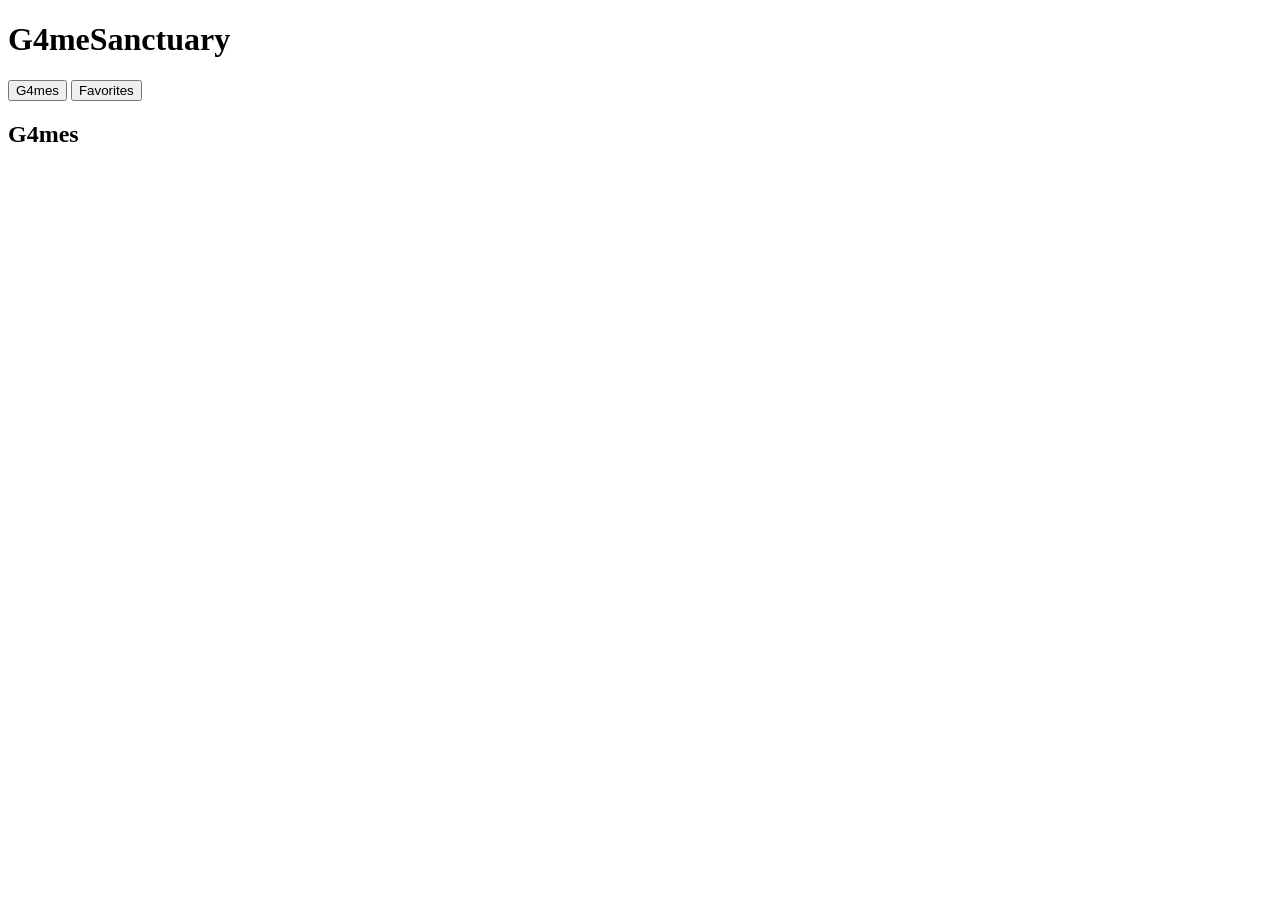
==== index.html @ b6716fb0 "Create index.html" ====
<!DOCTYPE html>
<html lang="en">
<head>
    <meta charset="UTF-8">
    <meta name="viewport" content="width=device-width, initial-scale=1.0">
    <title>G4meSanctuary</title>
    <link rel="stylesheet" href="style.css">
</head>

<body>

    <header>
        <h1>G4meSanctuary</h1>

        <nav>
            <button>G4mes</button>
            <button>Favorites</button>
        </nav>
    </header>

    <main>
        <h2>G4mes</h2>
        <div id="games"></div>
    </main>

</body>
</html>
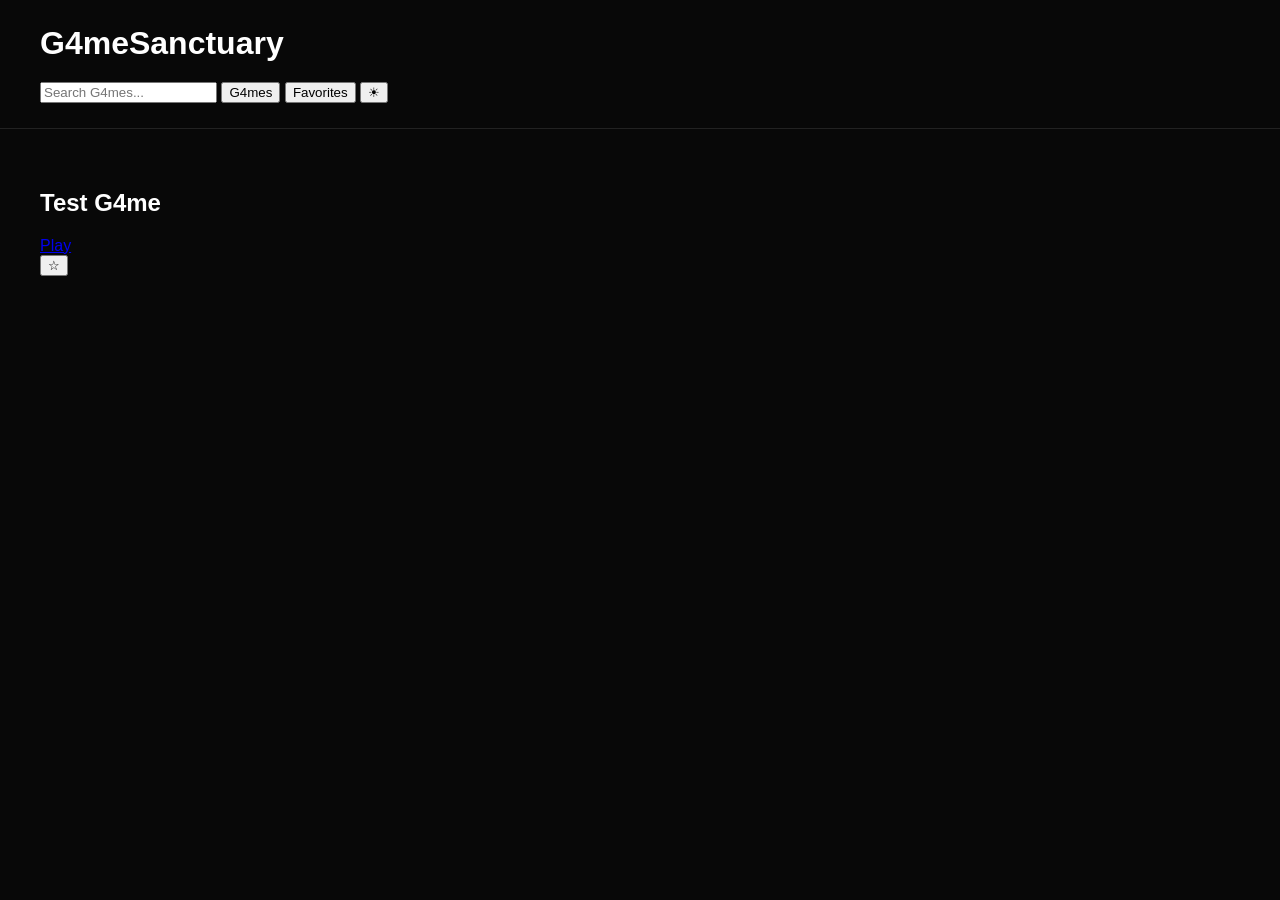
==== commit 8c674ca0: "Update index.html" ====
--- a/index.html
+++ b/index.html
@@ -2,26 +2,148 @@
 <html lang="en">
 <head>
     <meta charset="UTF-8">
-    <meta name="viewport" content="width=device-width, initial-scale=1.0">
     <title>G4meSanctuary</title>
     <link rel="stylesheet" href="style.css">
 </head>
 
 <body>
 
-    <header>
-        <h1>G4meSanctuary</h1>
+<header>
+    <h1>G4meSanctuary</h1>
 
-        <nav>
-            <button>G4mes</button>
-            <button>Favorites</button>
-        </nav>
-    </header>
+    <div class="top-bar">
+        <input type="text" id="search" placeholder="Search G4mes...">
 
-    <main>
-        <h2>G4mes</h2>
-        <div id="games"></div>
-    </main>
+        <button id="gamesButton">G4mes</button>
+        <button id="favoritesButton">Favorites</button>
+        <button id="themeButton">☀</button>
+    </div>
+</header>
+
+<main>
+    <div id="games"></div>
+</main>
+
+<script>
+
+const games = [
+
+    {
+        name: "Test G4me",
+        file: "games/test.html"
+    }
+
+];
+
+let favorites = JSON.parse(localStorage.getItem("favorites")) || [];
+
+let showingFavorites = false;
+
+const gamesContainer = document.getElementById("games");
+const search = document.getElementById("search");
+
+function displayGames() {
+
+    gamesContainer.innerHTML = "";
+
+    let searchText = search.value.toLowerCase();
+
+    let filteredGames = games.filter(game => {
+
+        let matchesSearch =
+            game.name.toLowerCase().includes(searchText);
+
+        let matchesFavorites =
+            !showingFavorites || favorites.includes(game.file);
+
+        return matchesSearch && matchesFavorites;
+
+    });
+
+    if (filteredGames.length === 0) {
+
+        gamesContainer.innerHTML =
+            "<p class='nothing'>No G4mes found.</p>";
+
+        return;
+    }
+
+    filteredGames.forEach(game => {
+
+        const card = document.createElement("div");
+
+        card.className = "game-card";
+
+        const isFavorite = favorites.includes(game.file);
+
+        card.innerHTML = `
+            <div class="game-info">
+                <h2>${game.name}</h2>
+
+                <a href="${game.file}" class="play-button">
+                    Play
+                </a>
+            </div>
+
+            <button class="favorite">
+                ${isFavorite ? "★" : "☆"}
+            </button>
+        `;
+
+        card.querySelector(".favorite").onclick = () => {
+
+            if (favorites.includes(game.file)) {
+
+                favorites = favorites.filter(
+                    file => file !== game.file
+                );
+
+            } else {
+
+                favorites.push(game.file);
+
+            }
+
+            localStorage.setItem(
+                "favorites",
+                JSON.stringify(favorites)
+            );
+
+            displayGames();
+        };
+
+        gamesContainer.appendChild(card);
+
+    });
+}
+
+search.addEventListener("input", displayGames);
+
+document.getElementById("gamesButton").onclick = () => {
+
+    showingFavorites = false;
+
+    displayGames();
+
+};
+
+document.getElementById("favoritesButton").onclick = () => {
+
+    showingFavorites = true;
+
+    displayGames();
+
+};
+
+document.getElementById("themeButton").onclick = () => {
+
+    document.body.classList.toggle("light");
+
+};
+
+displayGames();
+
+</script>
 
 </body>
 </html>
--- a/style.css
+++ b/style.css
@@ -0,0 +1,28 @@
+body {
+    margin: 0;
+    background: #080808;
+    color: white;
+    font-family: Arial, sans-serif;
+}
+
+header {
+    padding: 25px 40px;
+    border-bottom: 1px solid #222;
+}
+
+h1 {
+    margin: 0 0 20px;
+}
+
+nav button {
+    background: #151515;
+    color: white;
+    border: 1px solid #333;
+    padding: 10px 20px;
+    margin-right: 8px;
+    cursor: pointer;
+}
+
+main {
+    padding: 40px;
+}
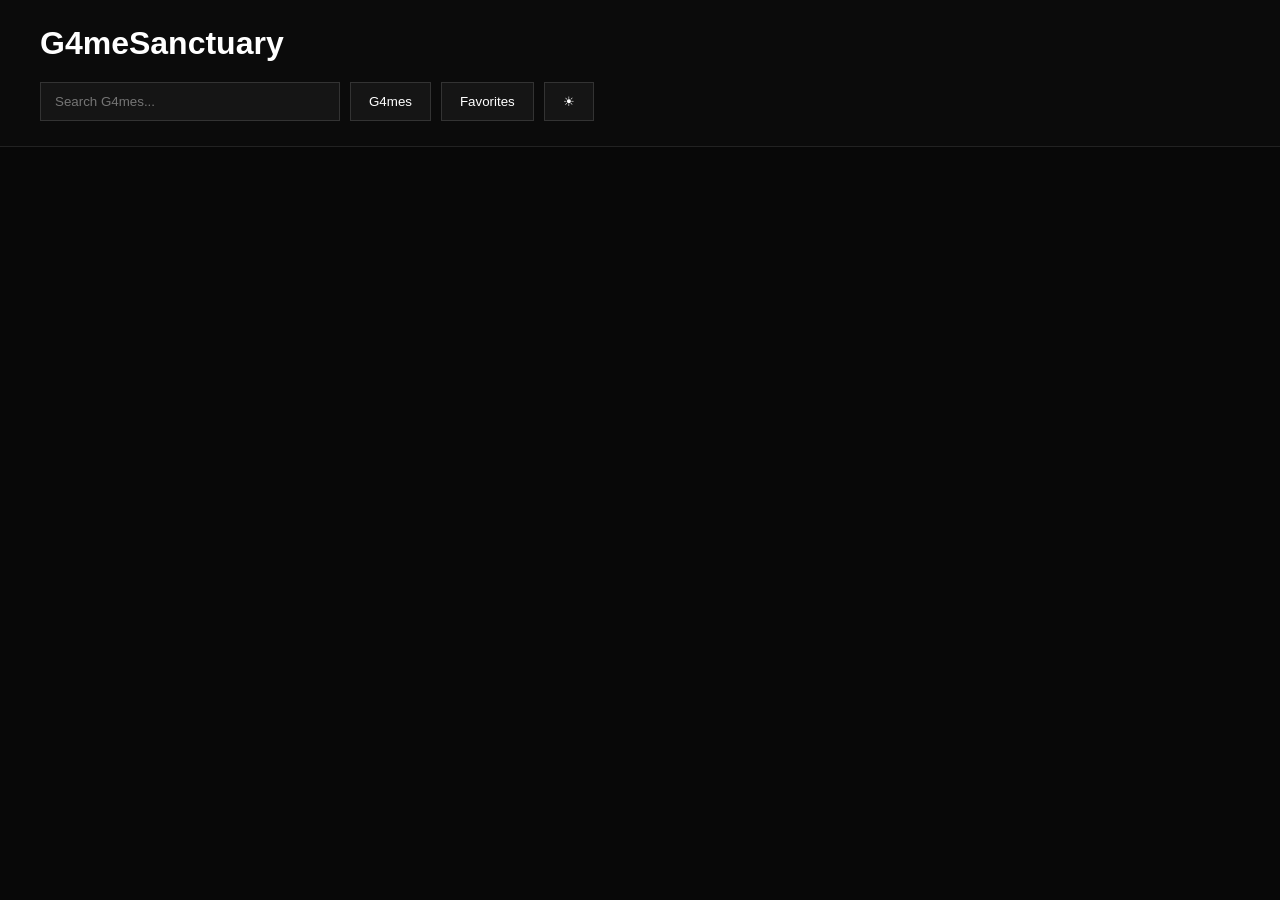
==== commit 3660ecfb: "Update index.html" ====
--- a/index.html
+++ b/index.html
@@ -32,6 +32,10 @@
         name: "Test G4me",
         file: "games/test.html"
     }
+    {
+    name: "SnowRider",
+    file: "games/clsnowrider.html"
+},
 
 ];
 
--- a/style.css
+++ b/style.css
@@ -1,3 +1,7 @@
+* {
+    box-sizing: border-box;
+}
+
 body {
     margin: 0;
     background: #080808;
@@ -8,21 +12,116 @@
 header {
     padding: 25px 40px;
     border-bottom: 1px solid #222;
+    background: #0b0b0b;
 }
 
 h1 {
     margin: 0 0 20px;
+    font-size: 32px;
 }
 
-nav button {
+.top-bar {
+    display: flex;
+    gap: 10px;
+    align-items: center;
+}
+
+#search {
+    width: 300px;
+    padding: 11px 14px;
     background: #151515;
     color: white;
     border: 1px solid #333;
-    padding: 10px 20px;
-    margin-right: 8px;
+    outline: none;
+}
+
+.top-bar button {
+    padding: 11px 18px;
+    background: #151515;
+    color: white;
+    border: 1px solid #333;
     cursor: pointer;
+}
+
+.top-bar button:hover {
+    background: #222;
 }
 
 main {
     padding: 40px;
 }
+
+#games {
+    display: grid;
+    grid-template-columns: repeat(auto-fill, minmax(260px, 1fr));
+    gap: 20px;
+}
+
+.game-card {
+    background: #111;
+    border: 1px solid #252525;
+    padding: 20px;
+    min-height: 150px;
+    display: flex;
+    justify-content: space-between;
+}
+
+.game-card h2 {
+    margin-top: 0;
+}
+
+.play-button {
+    display: inline-block;
+    margin-top: 20px;
+    padding: 10px 20px;
+    background: #fff;
+    color: #000;
+    text-decoration: none;
+    font-weight: bold;
+}
+
+.play-button:hover {
+    background: #ddd;
+}
+
+.favorite {
+    height: 35px;
+    width: 35px;
+    background: transparent;
+    border: none;
+    color: white;
+    font-size: 25px;
+    cursor: pointer;
+}
+
+.nothing {
+    color: #777;
+}
+
+/* Light mode */
+
+body.light {
+    background: #eeeeee;
+    color: #111;
+}
+
+body.light header {
+    background: #ffffff;
+    border-color: #ccc;
+}
+
+body.light #search,
+body.light .top-bar button {
+    background: #ffffff;
+    color: #111;
+    border-color: #ccc;
+}
+
+body.light .game-card {
+    background: #ffffff;
+    border-color: #ccc;
+}
+
+body.light .favorite {
+    color: #111;
+}
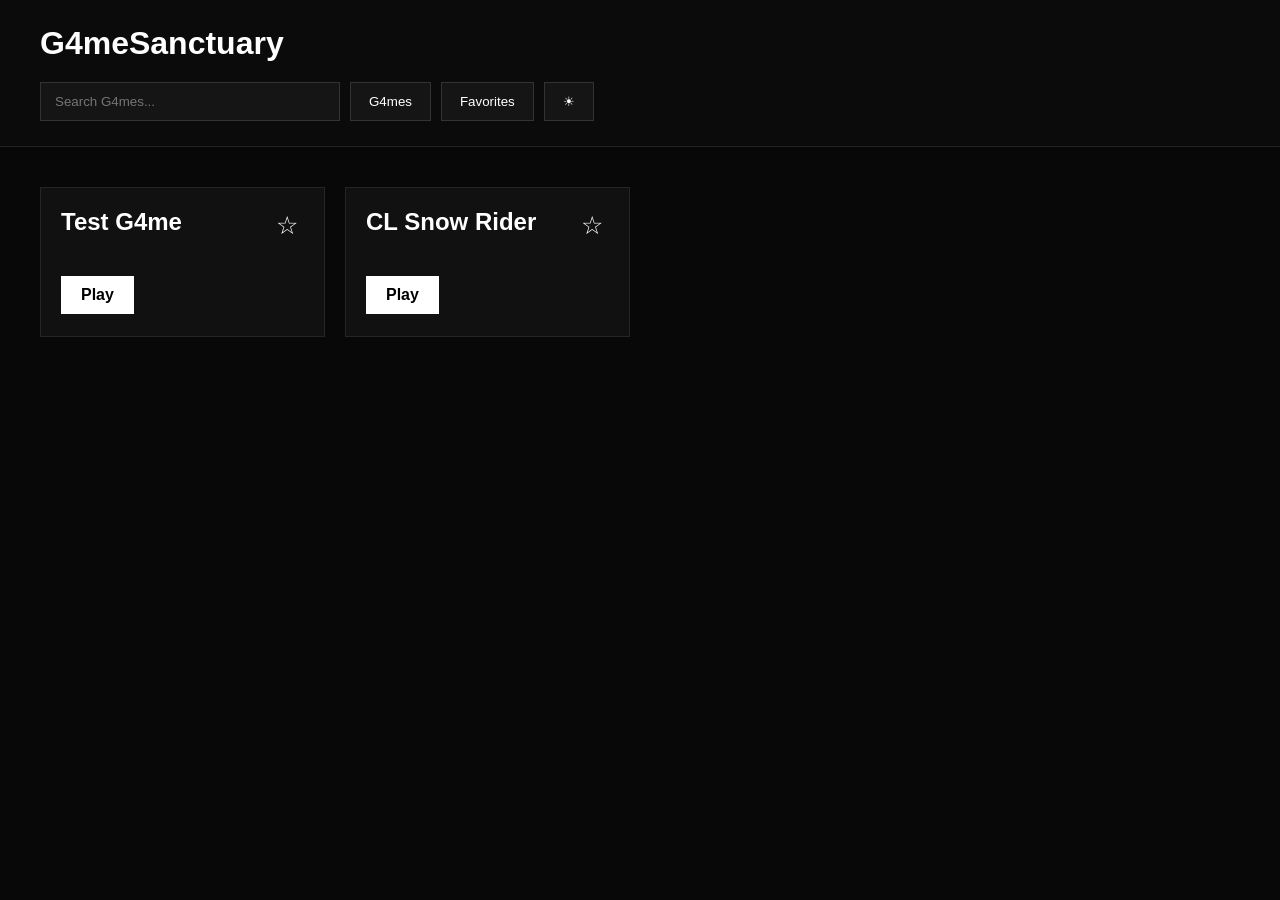
==== commit 4bd733b0: "Update index.html" ====
--- a/index.html
+++ b/index.html
@@ -27,16 +27,14 @@
 <script>
 
 const games = [
-
     {
         name: "Test G4me",
         file: "games/test.html"
+    },
+    {
+        name: "CL Snow Rider",
+        file: "games/clsnowrider.html"
     }
-    {
-    name: "SnowRider",
-    file: "games/clsnowrider.html"
-},
-
 ];
 
 let favorites = JSON.parse(localStorage.getItem("favorites")) || [];
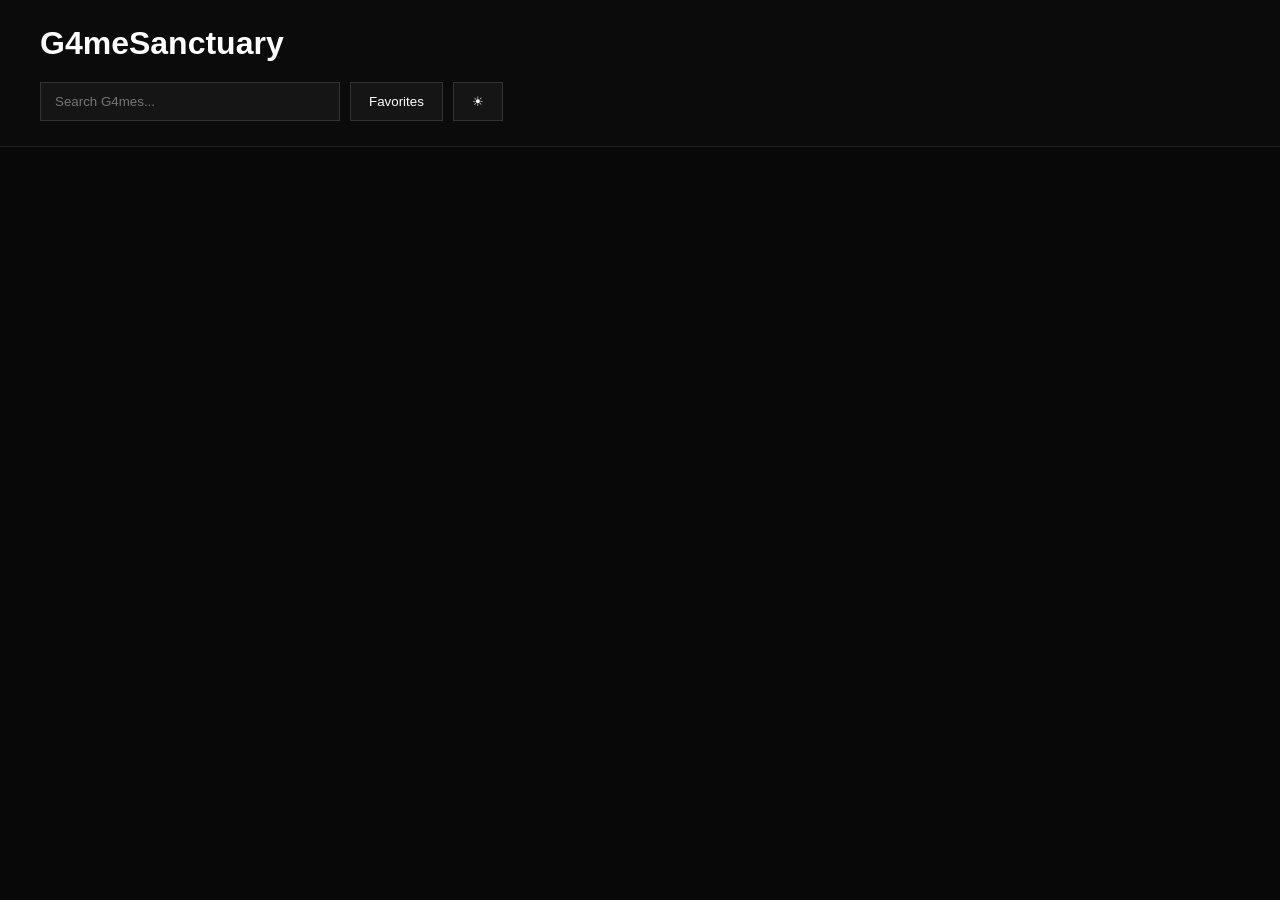
==== commit 2d646c46: "Remove G4mes button and update games list Removed 'G4mes' button and cleaned up games array." ====
--- a/index.html
+++ b/index.html
@@ -14,7 +14,7 @@
     <div class="top-bar">
         <input type="text" id="search" placeholder="Search G4mes...">
 
-        <button id="gamesButton">G4mes</button>
+      
         <button id="favoritesButton">Favorites</button>
         <button id="themeButton">☀</button>
     </div>
@@ -26,11 +26,7 @@
 
 <script>
 
-const games = [
-    {
-        name: "Test G4me",
-        file: "games/test.html"
-    },
+-
     {
         name: "CL Snow Rider",
         file: "games/clsnowrider.html"
